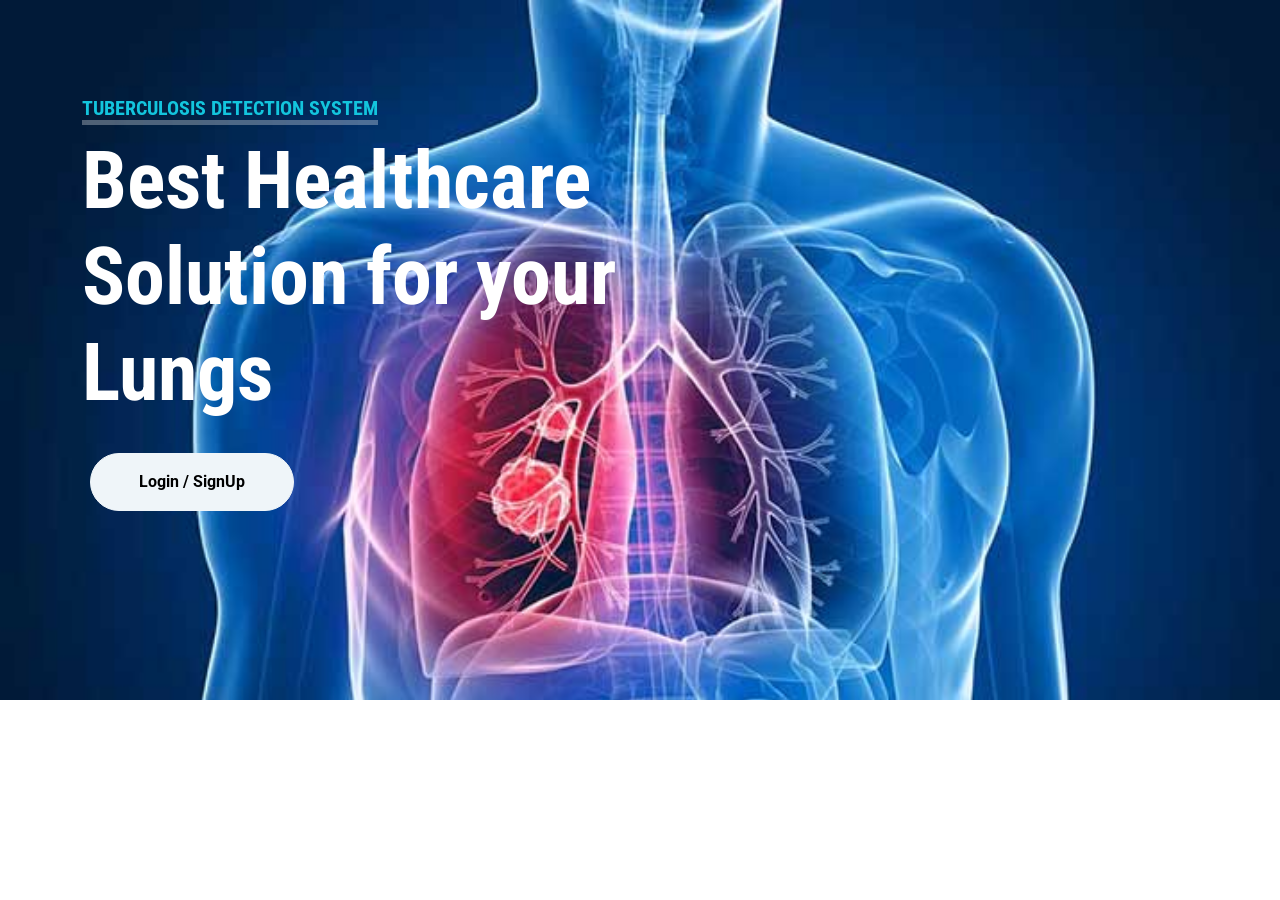
==== index.html @ a0d8afb2 "tuberculosis detection system initial commit" ====
<!DOCTYPE html>
<html lang="en">

<head>
    <meta charset="utf-8">
    <title>Tuberculosis Detection System</title>
    <meta content="width=device-width, initial-scale=1.0" name="viewport">
    <meta content="Free HTML Templates" name="keywords">
    <meta content="Free HTML Templates" name="description">

    <!-- Favicon -->
    <link href="img/favicon.ico" rel="icon">

    <!-- Google Web Fonts -->
    <link rel="preconnect" href="https://fonts.gstatic.com">
    <link href="https://fonts.googleapis.com/css2?family=Roboto+Condensed:wght@400;700&family=Roboto:wght@400;700&display=swap" rel="stylesheet">  

    <!-- Icon Font Stylesheet -->
    <link href="https://cdnjs.cloudflare.com/ajax/libs/font-awesome/5.15.0/css/all.min.css" rel="stylesheet">
    <link href="https://cdn.jsdelivr.net/npm/bootstrap-icons@1.4.1/font/bootstrap-icons.css" rel="stylesheet">

    <!-- Libraries Stylesheet -->
    <link href="lib/owlcarousel/assets/owl.carousel.min.css" rel="stylesheet">
    <link href="lib/tempusdominus/css/tempusdominus-bootstrap-4.min.css" rel="stylesheet" />

    <!-- Customized Bootstrap Stylesheet -->
    <link href="css/bootstrap.min.css" rel="stylesheet">

    <!-- Template Stylesheet -->
    <link href="css/style.css" rel="stylesheet">
</head>

<body>

    <!-- Navbar Start -->
    <div class="container-fluid sticky-top bg-white shadow-sm">
        <div class="container">
            <nav class="navbar navbar-expand-lg bg-white navbar-light py-3 py-lg-0">
                <a href="index.html" class="navbar-brand">
                    <h1 class="m-0 text-uppercase text-primary"><i class="fa fa-clinic-medical me-2"></i>TB Detection System</h1>
                </a>
                <button class="navbar-toggler" type="button" data-bs-toggle="collapse" data-bs-target="#navbarCollapse">
                    <span class="navbar-toggler-icon"></span>
                </button>
                <div class="collapse navbar-collapse" id="navbarCollapse">
                    <div class="navbar-nav ms-auto py-0">
                        <a href="#home" class="nav-item nav-link">Home</a>
                        <a href="#about" class="nav-item nav-link">About</a>
                        <a href="#services" class="nav-item nav-link">Service</a>
                        <div class="preNavLogin nav-item nav-link" id="preNavLogin">
                            <h5><a href="login.html">Login / Sign Up</a></h5>
                        </div>
        
                        <div class="addProfile nav-item" id="addProfile">
        
                        </div>
                    </div>
                </div>
            </nav>
        </div>
    </div>
    <!-- Navbar End -->


    <!-- Hero Start -->
    <div class="container-fluid bg-primary py-5 mb-5 hero-header" id="home">
        <div class="container py-5">
            <div class="row justify-content-start">
                <div class="col-lg-8 text-center text-lg-start">
                    <h5 class="d-inline-block text-primary text-uppercase border-bottom border-5" style="border-color: rgba(256, 256, 256, .3) !important;">Tuberculosis Detection System</h5>
                    <h1 class="display-1 text-white mb-md-4">Best Healthcare Solution for your Lungs</h1>
                    <div class="pt-2">
                        <a href="scan.html" class="btn btn-light rounded-pill py-md-3 px-md-5 mx-2" id="scanPatients">Scan New Patients</a>
                        <a href="results.html" class="btn btn-outline-light rounded-pill py-md-3 px-md-5 mx-2">View Results</a>
                    </div>
                </div>
            </div>
        </div>
    </div>
    <!-- Hero End -->


    <!-- About Start -->
    <div class="container-fluid py-5" id="about">
        <div class="container">
            <div class="row gx-5">
                <div class="col-lg-5 mb-5 mb-lg-0" style="min-height: 500px;">
                    <div class="position-relative h-100">
                        <img class="position-absolute w-100 h-100 rounded" src="img/main3.jpg" style="object-fit: cover;">
                    </div>
                </div>
                <div class="col-lg-7">
                    <div class="mb-4">
                        <h5 class="d-inline-block text-primary text-uppercase border-bottom border-5">About Us</h5>
                        <h1 class="display-4">Best Healthcare Solution for your Lungs</h1>
                    </div>
                    <p>This is a Lung Detection System where Doctors will be able to Scan Patients Lungs and Detect if they have Tuberculosis or some other related Lund diseases. 
                        This is a Lung Detection System where Doctors will be able to Scan Patients Lungs and Detect if they have Tuberculosis or some other related Lund diseases.
                        This is a Lung Detection System where Doctors will be able to Scan Patients Lungs and Detect if they have Tuberculosis or some other related Lund diseases </p>
                    <div class="row g-3 pt-3">
                        <div class="col-sm-3 col-6">
                            <div class="bg-light text-center rounded-circle py-4">
                                <i class="fa fa-3x fa-user-md text-primary mb-3"></i>
                                <h6 class="mb-0">We work with Qualified<small class="d-block text-primary">Doctors</small></h6>
                            </div>
                        </div>
                        <div class="col-sm-3 col-6">
                            <div class="bg-light text-center rounded-circle py-4">
                                <i class="fa fa-3x fa-procedures text-primary mb-3"></i>
                                <h6 class="mb-0">We can handle Emergency<small class="d-block text-primary">Services</small></h6>
                            </div>
                        </div>
                        <div class="col-sm-3 col-6">
                            <div class="bg-light text-center rounded-circle py-4">
                                <i class="fa fa-3x fa-microscope text-primary mb-3"></i>
                                <h6 class="mb-0">We only provide Accurate<small class="d-block text-primary">results</small></h6>
                            </div>
                        </div>
                        <div class="col-sm-3 col-6">
                            <div class="bg-light text-center rounded-circle py-4">
                                <i class="fa fa-3x fa-ambulance text-primary mb-3"></i>
                                <h6 class="mb-0">Our patients are offered Free<small class="d-block text-primary">Ambulance</small></h6>
                            </div>
                        </div>
                    </div>
                </div>
            </div>
        </div>
    </div>
    <!-- About End -->
    

    <!-- Services Start -->
    <div class="container-fluid py-5" id="services">
        <div class="container">
            <div class="text-center mx-auto mb-5" style="max-width: 500px;">
                <h5 class="d-inline-block text-primary text-uppercase border-bottom border-5">Services</h5>
                <h1 class="display-4">Our Services</h1>
            </div>
            <div class="row g-5">
                <div class="col-lg-4 col-md-6">
                    <div class="service-item bg-light rounded d-flex flex-column align-items-center justify-content-center text-center">
                        <div class="service-icon mb-4">
                            <i class="fa fa-2x fa-user-md text-white"></i>
                        </div>
                        <h4 class="mb-3">CRT Scan</h4>
                        <p class="m-0">Kasd dolor no lorem nonumy sit labore tempor at justo rebum rebum stet, justo elitr dolor amet sit</p>
                        <a class="btn btn-lg btn-primary rounded-pill" href="">
                            <i class="bi bi-arrow-right"></i>
                        </a>
                    </div>
                </div>
                <div class="col-lg-4 col-md-6">
                    <div class="service-item bg-light rounded d-flex flex-column align-items-center justify-content-center text-center">
                        <div class="service-icon mb-4">
                            <i class="fa fa-2x fa-procedures text-white"></i>
                        </div>
                        <h4 class="mb-3">Lung Surgery</h4>
                        <p class="m-0">Kasd dolor no lorem nonumy sit labore tempor at justo rebum rebum stet, justo elitr dolor amet sit</p>
                        <a class="btn btn-lg btn-primary rounded-pill" href="">
                            <i class="bi bi-arrow-right"></i>
                        </a>
                    </div>
                </div>
                <div class="col-lg-4 col-md-6">
                    <div class="service-item bg-light rounded d-flex flex-column align-items-center justify-content-center text-center">
                        <div class="service-icon mb-4">
                            <i class="fa fa-2x fa-stethoscope text-white"></i>
                        </div>
                        <h4 class="mb-3">Lung Checkup</h4>
                        <p class="m-0">Kasd dolor no lorem nonumy sit labore tempor at justo rebum rebum stet, justo elitr dolor amet sit</p>
                        <a class="btn btn-lg btn-primary rounded-pill" href="">
                            <i class="bi bi-arrow-right"></i>
                        </a>
                    </div>
                </div>
                <div class="col-lg-4 col-md-6">
                    <div class="service-item bg-light rounded d-flex flex-column align-items-center justify-content-center text-center">
                        <div class="service-icon mb-4">
                            <i class="fa fa-2x fa-ambulance text-white"></i>
                        </div>
                        <h4 class="mb-3">Ambulance Service</h4>
                        <p class="m-0">Kasd dolor no lorem nonumy sit labore tempor at justo rebum rebum stet, justo elitr dolor amet sit</p>
                        <a class="btn btn-lg btn-primary rounded-pill" href="">
                            <i class="bi bi-arrow-right"></i>
                        </a>
                    </div>
                </div>
                <div class="col-lg-4 col-md-6">
                    <div class="service-item bg-light rounded d-flex flex-column align-items-center justify-content-center text-center">
                        <div class="service-icon mb-4">
                            <i class="fa fa-2x fa-pills text-white"></i>
                        </div>
                        <h4 class="mb-3">Lung related Medicine</h4>
                        <p class="m-0">Kasd dolor no lorem nonumy sit labore tempor at justo rebum rebum stet, justo elitr dolor amet sit</p>
                        <a class="btn btn-lg btn-primary rounded-pill" href="">
                            <i class="bi bi-arrow-right"></i>
                        </a>
                    </div>
                </div>
                <div class="col-lg-4 col-md-6">
                    <div class="service-item bg-light rounded d-flex flex-column align-items-center justify-content-center text-center">
                        <div class="service-icon mb-4">
                            <i class="fa fa-2x fa-microscope text-white"></i>
                        </div>
                        <h4 class="mb-3">Lung Transplant</h4>
                        <p class="m-0">Kasd dolor no lorem nonumy sit labore tempor at justo rebum rebum stet, justo elitr dolor amet sit</p>
                        <a class="btn btn-lg btn-primary rounded-pill" href="">
                            <i class="bi bi-arrow-right"></i>
                        </a>
                    </div>
                </div>
            </div>
        </div>
    </div>
    <!-- Services End -->



    

    <!-- Footer Start -->
    <div class="container-fluid bg-dark text-light mt-5 py-5">
        <div class="container py-5">
            <div class="row g-5">
                <div class="col-lg-3 col-md-6">
                    <h4 class="d-inline-block text-primary text-uppercase border-bottom border-5 border-secondary mb-4">Get In Touch</h4>
                    <p class="mb-4">No dolore ipsum accusam no lorem. Invidunt sed clita kasd clita et et dolor sed dolor</p>
                    <p class="mb-2"><i class="fa fa-map-marker-alt text-primary me-3"></i>123 Street, Kigali, Rwanda</p>
                    <p class="mb-2"><i class="fa fa-envelope text-primary me-3"></i>lungdetection@gmail.com</p>
                    <p class="mb-0"><i class="fa fa-phone-alt text-primary me-3"></i>+250 788 619 790</p>
                </div>
                <div class="col-lg-3 col-md-6">
                    <h4 class="d-inline-block text-primary text-uppercase border-bottom border-5 border-secondary mb-4">Quick Links</h4>
                    <div class="d-flex flex-column justify-content-start">
                        <a class="text-light mb-2" href="#home"><i class="fa fa-angle-right me-2"></i>Home</a>
                        <a class="text-light mb-2" href="#about"><i class="fa fa-angle-right me-2"></i>About Us</a>
                        <a class="text-light mb-2" href="#services"><i class="fa fa-angle-right me-2"></i>Our Services</a>
                    </div>
                </div>
                <div class="col-lg-3 col-md-6">
                    <h4 class="d-inline-block text-primary text-uppercase border-bottom border-5 border-secondary mb-4">Popular Links</h4>
                    <div class="d-flex flex-column justify-content-start">
                        <a class="text-light mb-2" href="#home"><i class="fa fa-angle-right me-2"></i>Home</a>
                        <a class="text-light mb-2" href="#about"><i class="fa fa-angle-right me-2"></i>About Us</a>
                        <a class="text-light mb-2" href="#services"><i class="fa fa-angle-right me-2"></i>Our Services</a>
                    </div>
                </div>
                <div class="col-lg-3 col-md-6">
                    <h4 class="d-inline-block text-primary text-uppercase border-bottom border-5 border-secondary mb-4">Newsletter</h4>
                    <form action="">
                        <div class="input-group">
                            <input type="text" class="form-control p-3 border-0" placeholder="Your Email Address">
                            <button class="btn btn-primary">Sign Up</button>
                        </div>
                    </form>
                    <h6 class="text-primary text-uppercase mt-4 mb-3">Follow Us</h6>
                    <div class="d-flex">
                        <a class="btn btn-lg btn-primary btn-lg-square rounded-circle me-2" href="#"><i class="fab fa-twitter"></i></a>
                        <a class="btn btn-lg btn-primary btn-lg-square rounded-circle me-2" href="#"><i class="fab fa-facebook-f"></i></a>
                        <a class="btn btn-lg btn-primary btn-lg-square rounded-circle me-2" href="#"><i class="fab fa-linkedin-in"></i></a>
                        <a class="btn btn-lg btn-primary btn-lg-square rounded-circle" href="#"><i class="fab fa-instagram"></i></a>
                    </div>
                </div>
            </div>
        </div>
    </div>

    <!-- Footer End -->


    <!-- Back to Top -->
    <a href="#" class="btn btn-lg btn-primary btn-lg-square back-to-top"><i class="bi bi-arrow-up"></i></a>


    <!-- JavaScript Libraries -->
    <script src="https://code.jquery.com/jquery-3.4.1.min.js"></script>
    <script src="https://cdn.jsdelivr.net/npm/bootstrap@5.0.0/dist/js/bootstrap.bundle.min.js"></script>
    <script src="lib/easing/easing.min.js"></script>
    <script src="lib/waypoints/waypoints.min.js"></script>
    <script src="lib/owlcarousel/owl.carousel.min.js"></script>
    <script src="lib/tempusdominus/js/moment.min.js"></script>
    <script src="lib/tempusdominus/js/moment-timezone.min.js"></script>
    <script src="lib/tempusdominus/js/tempusdominus-bootstrap-4.min.js"></script>

    <!-- Template Javascript -->
    <script src="js/main.js"></script>
    <script src="js/loggedInUser.js"></script>
    <script src="js/logout.js"></script>
</body>

</html>
---- css/style.css ----
/********** Template CSS **********/
:root {
    --primary: #13C5DD;
    --secondary: #354F8E;
    --light: #EFF5F9;
    --dark: #1D2A4D;
}

.btn {
    font-weight: 700;
    transition: .5s;
}

.btn:hover {
    -webkit-box-shadow: 0 8px 6px -6px #555555;
    -moz-box-shadow: 0 8px 6px -6px #555555;
    box-shadow: 0 8px 6px -6px #555555;
}

.btn-primary {
    color: #FFFFFF;
}

.btn-square {
    width: 36px;
    height: 36px;
}

.btn-sm-square {
    width: 28px;
    height: 28px;
}

.btn-lg-square {
    width: 46px;
    height: 46px;
}

.btn-square,
.btn-sm-square,
.btn-lg-square {
    padding-left: 0;
    padding-right: 0;
    text-align: center;
}

.back-to-top {
    position: fixed;
    display: none;
    right: 30px;
    bottom: 0;
    border-radius: 50% 50% 0 0;
    z-index: 99;
}

.navbar-light .navbar-nav .nav-link {
    font-family: 'Jost', sans-serif;
    position: relative;
    margin-left: 30px;
    padding: 30px 0;
    font-size: 18px;
    font-weight: 700;
    color: var(--dark);
    outline: none;
    transition: .5s;
}

#addProfile{
    padding: 20px 0 10px; 
}

/* div.preNavLogin h5 a{
   
    font-size: 1vw;
    color: black;
    text-decoration: none;
    background-color: var(--myColor);
    padding: 5px 20px 5px 20px;  
    border: 2px solid white;
    border-radius: 20px;
    transition: all 1s;
}

div.preNavLogin h5 a:hover{
    text-decoration: none;
    color: var(--myColor);
    background-color: white;
    cursor: pointer;
    padding: 5px 20px 5px 20px;  
    border: 2px solid white;
    border-radius: 20px;
} */

div.preNavLogout h5 a{  
    font-size: 1vw;
    color: #13C5DD;
    text-decoration: none;
    background-color: black;
    padding: 5px 1.5vw 5px 1.5vw; 
    border: 2px solid black;
    border-radius: 20px;
}

div.preNavLogout h5 a:hover{
    text-decoration: none;
    color: var(--myColor);
    background-color: white;
    cursor: pointer;
    padding: 5px 20px 5px 20px;  
    border: 2px solid white;
    border-radius: 20px;
}

.navbar-light .navbar-nav .nav-link:hover,
.navbar-light .navbar-nav .nav-link.active {
    color: var(--primary);
}

@media (min-width: 992px) {
    .navbar-light .navbar-nav .nav-link::before {
        position: absolute;
        content: "";
        width: 0;
        height: 5px;
        bottom: 0;
        left: 50%;
        background: var(--primary);
        transition: .5s;
    }

    .navbar-light .navbar-nav .nav-link:hover::before,
    .navbar-light .navbar-nav .nav-link.active::before {
        width: 100%;
        left: 0;
    }
}

@media (max-width: 991.98px) {
    .navbar-light .navbar-nav .nav-link  {
        margin-left: 0;
        padding: 10px 0;
    }
}

.hero-header {
    background: url(../img/main4.jpg) top right no-repeat;
    background-size: cover;
}

body.mainPage{
    overflow: -moz-scrollbars-horizontal;
    overflow-y: hidden;
    overflow-x: auto;
}

.hero-header-mainPage{
    background: url(../img/main4.jpg) top right no-repeat;
    background-size: cover;
    height: 700px;
    overflow-y: hidden;
}

.service-item {
    position: relative;
    height: 350px;
    padding: 0 30px;
    transition: .5s;
}

.service-item .service-icon {
    width: 150px;
    height: 100px;
    display: flex;
    align-items: center;
    justify-content: center;
    background: var(--primary);
    border-radius: 50%;
    transform: rotate(-14deg);
}

.service-item .service-icon i {
    transform: rotate(15deg);
}

.service-item a.btn {
    position: absolute;
    width: 60px;
    bottom: -48px;
    left: 50%;
    margin-left: -30px;
    opacity: 0;
}

.service-item:hover a.btn {
    bottom: -24px;
    opacity: 1;
}

.price-carousel::after {
    position: absolute;
    content: "";
    width: 100%;
    height: 50%;
    bottom: 0;
    left: 0;
    background: var(--primary);
    border-radius: 8px 8px 50% 50%;
    z-index: -1;
}

.price-carousel .owl-nav {
    margin-top: 35px;
    width: 100%;
    text-align: center;
    display: flex;
    justify-content: center;
}

.price-carousel .owl-nav .owl-prev,
.price-carousel .owl-nav .owl-next{
    position: relative;
    margin: 0 5px;
    width: 45px;
    height: 45px;
    display: flex;
    align-items: center;
    justify-content: center;
    color: var(--primary);
    background: #FFFFFF;
    font-size: 22px;
    border-radius: 45px;
    transition: .5s;
}

.price-carousel .owl-nav .owl-prev:hover,
.price-carousel .owl-nav .owl-next:hover {
    color: var(--dark);
}

@media (min-width: 576px) {
    .team-item .row {
        height: 350px;
    }
}

.team-carousel .owl-nav {
    position: absolute;
    padding: 0 45px;
    width: 100%;
    height: 45px;
    top: calc(50% - 22.5px);
    left: 0;
    display: flex;
    justify-content: space-between;
}

.team-carousel .owl-nav .owl-prev,
.team-carousel .owl-nav .owl-next {
    position: relative;
    width: 45px;
    height: 45px;
    display: flex;
    align-items: center;
    justify-content: center;
    color: #FFFFFF;
    background: var(--primary);
    border-radius: 45px;
    font-size: 22px;
    transition: .5s;
}

.team-carousel .owl-nav .owl-prev:hover,
.team-carousel .owl-nav .owl-next:hover {
    background: var(--dark);
}

.testimonial-carousel .owl-dots {
    margin-top: 15px;
    display: flex;
    align-items: center;
    justify-content: center;
}

.testimonial-carousel .owl-dot {
    position: relative;
    display: inline-block;
    margin: 0 5px;
    width: 20px;
    height: 20px;
    background: var(--light);
    border: 2px solid var(--primary);
    border-radius: 20px;
    transition: .5s;
}

.testimonial-carousel .owl-dot.active {
    width: 40px;
    height: 40px;
    background: var(--primary);
}

.testimonial-carousel .owl-item img {
    width: 150px;
    height: 150px;
}

/* Scan file uploader */

@import url('https://fonts.googleapis.com/css2?family=Montserrat&display=swap');
		
		.form-container {
			width: 100vw;
			height: 100vh;
			display: flex;
			justify-content: center;
			align-items: center;
		}
		.upload-files-container {
			padding: 0vw 6vw;
			border-radius: 40px;
			display: flex;
			align-items: center;
			justify-content: center;
			flex-direction: column;
			/* box-shadow: rgba(0, 0, 0, 0.24) 0px 10px 20px, rgba(0, 0, 0, 0.28) 0px 6px 6px; */
		}
		.drag-file-area {
			border: 2px dashed #13C5DD;;
			border-radius: 40px;
			margin: 10px 0 15px;
			padding: 30px 50px;
			width: 360px;
			text-align: center;
		}
		.drag-file-area .upload-icon {
			font-size: 50px;
		}
		.drag-file-area h3 {
			font-size: 26px;
			margin: 15px 0;
		}
		.drag-file-area label {
			font-size: 19px;
			margin: 0 0 0px -21px;
		}
		.drag-file-area label .browse-files-text {
			color: #13C5DD;;
			font-weight: bolder;
			cursor: pointer;
		}
		.browse-files span {
			position: relative;
			top: -25px;
		}
		.default-file-input {
			opacity: 0;
		}
		.cannot-upload-message {
			background-color: #ffc6c4;
			font-size: 17px;
			display: flex;
			align-items: center;
			margin: 5px 0;
			padding: 5px 10px 5px 30px;
			border-radius: 5px;
			color: #BB0000;
			display: none;
		}
		@keyframes fadeIn {
		0% {opacity: 0;}
		100% {opacity: 1;}
		}
		.cannot-upload-message span, .upload-button-icon {
			padding-right: 10px;
		}
		.cannot-upload-message span:last-child {
			padding-left: 20px;
			cursor: pointer;
		}
		.file-block {
			color: #f7fff7;
			background-color: #13C5DD;;
			transition: all 1s;
			width: 430px;
			position: relative;
			display: none;
			flex-direction: row;
			justify-content: space-between;
			align-items: center;
			margin: 10px 0 15px;
			padding: 10px 20px;
			border-radius: 25px;
			cursor: pointer;
		}
		.file-info {
			display: flex;
			align-items: center;
			font-size: 15px;
		}
		.file-icon {
			margin-right: 10px;
		}
		.file-name, .file-size {
			padding: 0 3px;
		}
		.remove-file-icon {
			cursor: pointer;
		}
		.progress-bar {
			display: flex;
			position: absolute;
			bottom: 0;
			left: 4.5%;
			width: 0;
			height: 5px;
			border-radius: 25px;
			background-color: #4BB543;
		}

        button.scanImage{
            display: flex;
            align-self: flex-end;
            font-family: 'Montserrat';
			background-color: #0d6efd;;
			color: #f7fff7;
			display: flex;
			align-items: center;
			font-size: 16px;
			border: none;
			border-radius: 2px;
			margin-right: 200px;
            margin-top: 50px;
			padding: 7.5px 32px;
			cursor: pointer;
        }

        button.viewResults{
            display: flex;
            align-self: center;
            font-family: 'Montserrat';
			background-color: #0d6efd;;
			color: #f7fff7;
			display: flex;
			align-items: center;
			font-size: 16px;
			border: none;
			border-radius: 2px;
            margin-top: 50px;
			padding: 7.5px 32px;
			cursor: pointer;
        }
		.upload-button {
			font-family: 'Montserrat';
			background-color: #13C5DD;;
			color: #f7fff7;
			display: flex;
			align-items: center;
			font-size: 16px;
			border: none;
			border-radius: 20px;
			margin: 10px;
			padding: 7.5px 32px;
			cursor: pointer;
		}

        div.scanTitle{
            padding-top: 50px;
            margin-bottom: -50px;
        }
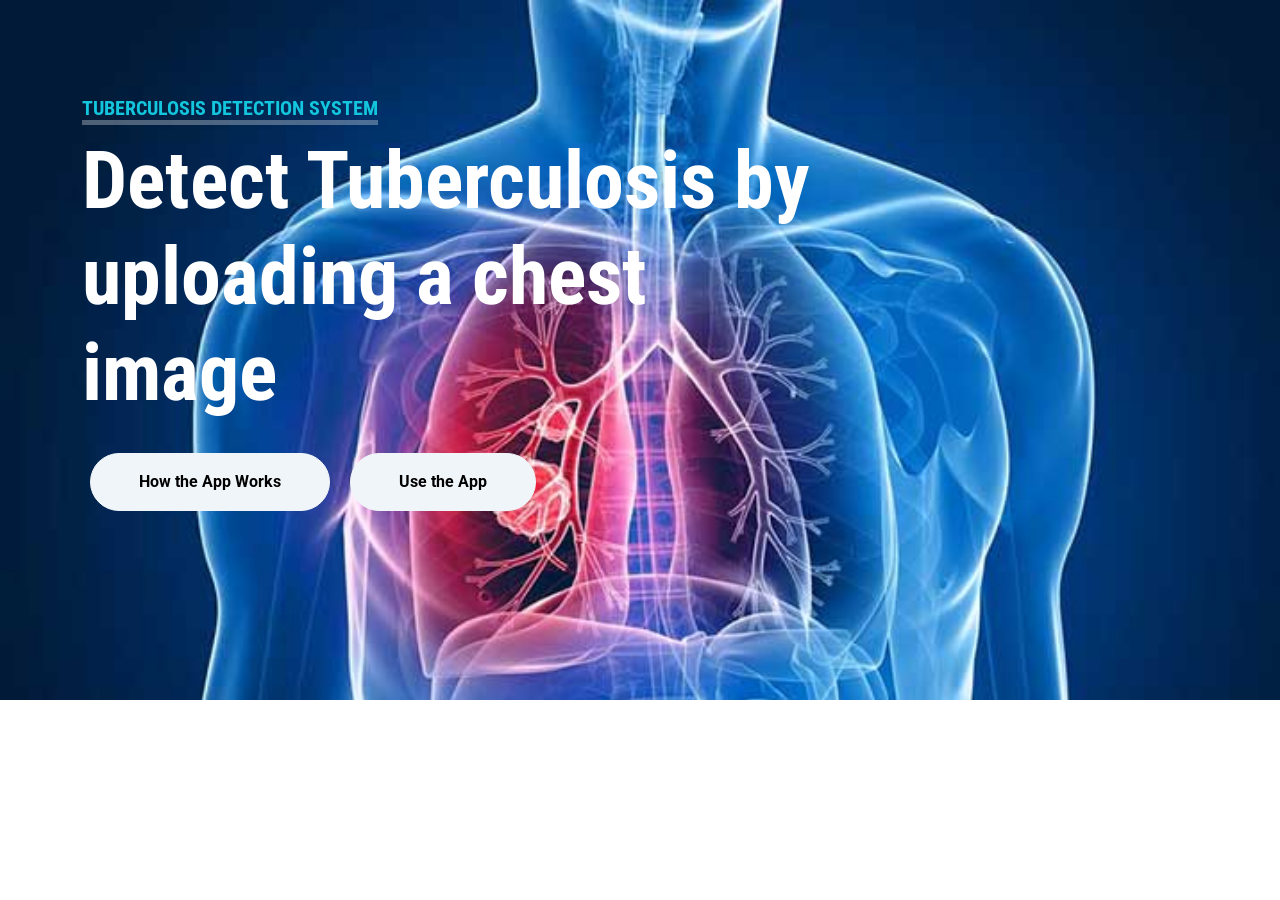
==== commit 60869d46: "tuberculosis detection system final commit" ====
--- a/index.html
+++ b/index.html
@@ -30,48 +30,18 @@
     <link href="css/style.css" rel="stylesheet">
 </head>
 
-<body>
-
-    <!-- Navbar Start -->
-    <div class="container-fluid sticky-top bg-white shadow-sm">
-        <div class="container">
-            <nav class="navbar navbar-expand-lg bg-white navbar-light py-3 py-lg-0">
-                <a href="index.html" class="navbar-brand">
-                    <h1 class="m-0 text-uppercase text-primary"><i class="fa fa-clinic-medical me-2"></i>TB Detection System</h1>
-                </a>
-                <button class="navbar-toggler" type="button" data-bs-toggle="collapse" data-bs-target="#navbarCollapse">
-                    <span class="navbar-toggler-icon"></span>
-                </button>
-                <div class="collapse navbar-collapse" id="navbarCollapse">
-                    <div class="navbar-nav ms-auto py-0">
-                        <a href="#home" class="nav-item nav-link">Home</a>
-                        <a href="#about" class="nav-item nav-link">About</a>
-                        <a href="#services" class="nav-item nav-link">Service</a>
-                        <div class="preNavLogin nav-item nav-link" id="preNavLogin">
-                            <h5><a href="login.html">Login / Sign Up</a></h5>
-                        </div>
-        
-                        <div class="addProfile nav-item" id="addProfile">
-        
-                        </div>
-                    </div>
-                </div>
-            </nav>
-        </div>
-    </div>
-    <!-- Navbar End -->
-
+<body class="mainPage">
 
     <!-- Hero Start -->
-    <div class="container-fluid bg-primary py-5 mb-5 hero-header" id="home">
+    <div class="container-fluid bg-primary py-5 mb-5 hero-header-mainPage">
         <div class="container py-5">
             <div class="row justify-content-start">
                 <div class="col-lg-8 text-center text-lg-start">
                     <h5 class="d-inline-block text-primary text-uppercase border-bottom border-5" style="border-color: rgba(256, 256, 256, .3) !important;">Tuberculosis Detection System</h5>
-                    <h1 class="display-1 text-white mb-md-4">Best Healthcare Solution for your Lungs</h1>
+                    <h1 class="display-1 text-white mb-md-4">Detect Tuberculosis by uploading a chest image</h1>
                     <div class="pt-2">
-                        <a href="scan.html" class="btn btn-light rounded-pill py-md-3 px-md-5 mx-2" id="scanPatients">Scan New Patients</a>
-                        <a href="results.html" class="btn btn-outline-light rounded-pill py-md-3 px-md-5 mx-2">View Results</a>
+                        <a onclick="openPopupResult()" class="btn btn-light rounded-pill py-md-3 px-md-5 mx-2">How the App Works</a>
+                        <a href="http://tb.test.woza.work/" target="_blank" class="btn btn-light rounded-pill py-md-3 px-md-5 mx-2">Use the App</a>
                     </div>
                 </div>
             </div>
@@ -79,198 +49,102 @@
     </div>
     <!-- Hero End -->
 
+    <div class="popupBoxResult" id="popupBoxSingleResult">
+        <div class="wd100" style="margin-top: 20px;">
+            <p><strong style="font-size: 18px;">Attention!</strong></p>
+        </div>
+        <div class="wd100"   style="margin-bottom: 20px;" id="doctorDescriptionDetails">
+            This is a prototype. If you are really suffering from tuberculosis I advice acquiring serious medical assistance.
+        </div>
 
-    <!-- About Start -->
-    <div class="container-fluid py-5" id="about">
-        <div class="container">
-            <div class="row gx-5">
-                <div class="col-lg-5 mb-5 mb-lg-0" style="min-height: 500px;">
-                    <div class="position-relative h-100">
-                        <img class="position-absolute w-100 h-100 rounded" src="img/main3.jpg" style="object-fit: cover;">
+        <div class="wd100">
+            <p><strong style="font-size: 18px;">Description:</strong></p>
+        </div>
+        <div class="wd100"   style="margin-bottom: 20px;" id="doctorDescriptionDetails">
+            This web app uses computer vision to detect tuberculosis (TB) on chest x-rays. Today there's still no quick test for TB like there is for Malaria and HIV. This is a step towards creating a test that can quickly identify whether or not a person is infected.
+        </div>
+
+        <div class="wd100">
+            <p><strong style="font-size: 18px;">Image format:</strong></p>
+        </div>
+        <div class="wd100"   style="margin-bottom: 20px;" id="doctorDescriptionDetails">
+            The app accepts chest x-ray images and images in jpg or png format.
+        </div>
+
+        <div class="wd100">
+            <p><strong style="font-size: 18px;">Limitations:</strong></p>
+        </div>
+        <div class="wd100"   style="margin-bottom: 20px;" id="doctorDescriptionDetails">
+            The Ai brain (model) that powers the app was trained using only 800 x-ray images. This is a very small dataset by deep learning standards. Therefore, even though the scores during testing are reasonably good, I'm not sure how well this model will perform under real-world conditions. 
+            Also, the prediction accuracy could be affected by factors like x-ray machine type, varying image lighting conditions, damaged x-ray images (e.g. pen marks) and other factors.
+        </div>
+
+        <div class="wd100">
+            <p><strong style="font-size: 18px;">Test with Sample Images</strong></p>
+            <p style="font-size: 16px;">These are some images I pulled from the internet, feel free to right click on any image to save it on your device.</p>
+        </div>
+        <div class="wd100 question-checkbox" style="padding: 10px;" id="proposedMedicationsDetails">
+            <section class="gallery-sec sec-pad">
+                <div class="container">
+                <div id="gf-BtnContainer" class="filter">
+                    <button class="gf-btn gf-btn-active" onclick="filterSelection('bollywood')">Normal Lungs</button>
+                    <button class="gf-btn" onclick="filterSelection('hollywood')">Tuberculosis Infected Lungs</button>
+                </div>
+            
+                <!-- Gallery Grid Images -->
+                <div class="gallery sets">
+            
+                    <div class="gf-column bollywood">
+                    <img src="img/Normal/Normal-11.png" />
                     </div>
+            
+                    <div class="gf-column bollywood">
+                    <img src="img/Normal/Normal-12.png" />
+                    </div>
+            
+                    <div class="gf-column bollywood">
+                    <img src="img/Normal/Normal-3.png" />
+                    </div>
+            
+                    <div class="gf-column bollywood">
+                    <img src="img/Normal/Normal-5.png" />
+                    </div>
+            
+                    <div class="gf-column bollywood">
+                    <img src="img/Normal/Normal-7.png" />
+                    </div>
+            
+                    <div class="gf-column hollywood">
+                    <img src="img/Tuberculosis/Tuberculosis-67.png" />
+                    </div>
+            
+                    <div class="gf-column hollywood">
+                    <img src="img/Tuberculosis/Tuberculosis-2.png" />
+                    </div>
+            
+                    <div class="gf-column hollywood">
+                    <img src="img/Tuberculosis/Tuberculosis-3.png" />
+                    </div>
+            
+                    <div class="gf-column hollywood">
+                    <img src="img/Tuberculosis/Tuberculosis-4.png" />
+                    </div>
+            
+                    <div class="gf-column hollywood">
+                    <img src="img/Tuberculosis/Tuberculosis-16.png" />
+                    </div>
+            
                 </div>
-                <div class="col-lg-7">
-                    <div class="mb-4">
-                        <h5 class="d-inline-block text-primary text-uppercase border-bottom border-5">About Us</h5>
-                        <h1 class="display-4">Best Healthcare Solution for your Lungs</h1>
-                    </div>
-                    <p>This is a Lung Detection System where Doctors will be able to Scan Patients Lungs and Detect if they have Tuberculosis or some other related Lund diseases. 
-                        This is a Lung Detection System where Doctors will be able to Scan Patients Lungs and Detect if they have Tuberculosis or some other related Lund diseases.
-                        This is a Lung Detection System where Doctors will be able to Scan Patients Lungs and Detect if they have Tuberculosis or some other related Lund diseases </p>
-                    <div class="row g-3 pt-3">
-                        <div class="col-sm-3 col-6">
-                            <div class="bg-light text-center rounded-circle py-4">
-                                <i class="fa fa-3x fa-user-md text-primary mb-3"></i>
-                                <h6 class="mb-0">We work with Qualified<small class="d-block text-primary">Doctors</small></h6>
-                            </div>
-                        </div>
-                        <div class="col-sm-3 col-6">
-                            <div class="bg-light text-center rounded-circle py-4">
-                                <i class="fa fa-3x fa-procedures text-primary mb-3"></i>
-                                <h6 class="mb-0">We can handle Emergency<small class="d-block text-primary">Services</small></h6>
-                            </div>
-                        </div>
-                        <div class="col-sm-3 col-6">
-                            <div class="bg-light text-center rounded-circle py-4">
-                                <i class="fa fa-3x fa-microscope text-primary mb-3"></i>
-                                <h6 class="mb-0">We only provide Accurate<small class="d-block text-primary">results</small></h6>
-                            </div>
-                        </div>
-                        <div class="col-sm-3 col-6">
-                            <div class="bg-light text-center rounded-circle py-4">
-                                <i class="fa fa-3x fa-ambulance text-primary mb-3"></i>
-                                <h6 class="mb-0">Our patients are offered Free<small class="d-block text-primary">Ambulance</small></h6>
-                            </div>
-                        </div>
-                    </div>
+            
                 </div>
-            </div>
+            </section>             
         </div>
+
+        <div class="resultButtons">
+            <button type="submit" class="closeResult" onclick="closePopupResult()">Close</button>
+        </div>
+        
     </div>
-    <!-- About End -->
-    
-
-    <!-- Services Start -->
-    <div class="container-fluid py-5" id="services">
-        <div class="container">
-            <div class="text-center mx-auto mb-5" style="max-width: 500px;">
-                <h5 class="d-inline-block text-primary text-uppercase border-bottom border-5">Services</h5>
-                <h1 class="display-4">Our Services</h1>
-            </div>
-            <div class="row g-5">
-                <div class="col-lg-4 col-md-6">
-                    <div class="service-item bg-light rounded d-flex flex-column align-items-center justify-content-center text-center">
-                        <div class="service-icon mb-4">
-                            <i class="fa fa-2x fa-user-md text-white"></i>
-                        </div>
-                        <h4 class="mb-3">CRT Scan</h4>
-                        <p class="m-0">Kasd dolor no lorem nonumy sit labore tempor at justo rebum rebum stet, justo elitr dolor amet sit</p>
-                        <a class="btn btn-lg btn-primary rounded-pill" href="">
-                            <i class="bi bi-arrow-right"></i>
-                        </a>
-                    </div>
-                </div>
-                <div class="col-lg-4 col-md-6">
-                    <div class="service-item bg-light rounded d-flex flex-column align-items-center justify-content-center text-center">
-                        <div class="service-icon mb-4">
-                            <i class="fa fa-2x fa-procedures text-white"></i>
-                        </div>
-                        <h4 class="mb-3">Lung Surgery</h4>
-                        <p class="m-0">Kasd dolor no lorem nonumy sit labore tempor at justo rebum rebum stet, justo elitr dolor amet sit</p>
-                        <a class="btn btn-lg btn-primary rounded-pill" href="">
-                            <i class="bi bi-arrow-right"></i>
-                        </a>
-                    </div>
-                </div>
-                <div class="col-lg-4 col-md-6">
-                    <div class="service-item bg-light rounded d-flex flex-column align-items-center justify-content-center text-center">
-                        <div class="service-icon mb-4">
-                            <i class="fa fa-2x fa-stethoscope text-white"></i>
-                        </div>
-                        <h4 class="mb-3">Lung Checkup</h4>
-                        <p class="m-0">Kasd dolor no lorem nonumy sit labore tempor at justo rebum rebum stet, justo elitr dolor amet sit</p>
-                        <a class="btn btn-lg btn-primary rounded-pill" href="">
-                            <i class="bi bi-arrow-right"></i>
-                        </a>
-                    </div>
-                </div>
-                <div class="col-lg-4 col-md-6">
-                    <div class="service-item bg-light rounded d-flex flex-column align-items-center justify-content-center text-center">
-                        <div class="service-icon mb-4">
-                            <i class="fa fa-2x fa-ambulance text-white"></i>
-                        </div>
-                        <h4 class="mb-3">Ambulance Service</h4>
-                        <p class="m-0">Kasd dolor no lorem nonumy sit labore tempor at justo rebum rebum stet, justo elitr dolor amet sit</p>
-                        <a class="btn btn-lg btn-primary rounded-pill" href="">
-                            <i class="bi bi-arrow-right"></i>
-                        </a>
-                    </div>
-                </div>
-                <div class="col-lg-4 col-md-6">
-                    <div class="service-item bg-light rounded d-flex flex-column align-items-center justify-content-center text-center">
-                        <div class="service-icon mb-4">
-                            <i class="fa fa-2x fa-pills text-white"></i>
-                        </div>
-                        <h4 class="mb-3">Lung related Medicine</h4>
-                        <p class="m-0">Kasd dolor no lorem nonumy sit labore tempor at justo rebum rebum stet, justo elitr dolor amet sit</p>
-                        <a class="btn btn-lg btn-primary rounded-pill" href="">
-                            <i class="bi bi-arrow-right"></i>
-                        </a>
-                    </div>
-                </div>
-                <div class="col-lg-4 col-md-6">
-                    <div class="service-item bg-light rounded d-flex flex-column align-items-center justify-content-center text-center">
-                        <div class="service-icon mb-4">
-                            <i class="fa fa-2x fa-microscope text-white"></i>
-                        </div>
-                        <h4 class="mb-3">Lung Transplant</h4>
-                        <p class="m-0">Kasd dolor no lorem nonumy sit labore tempor at justo rebum rebum stet, justo elitr dolor amet sit</p>
-                        <a class="btn btn-lg btn-primary rounded-pill" href="">
-                            <i class="bi bi-arrow-right"></i>
-                        </a>
-                    </div>
-                </div>
-            </div>
-        </div>
-    </div>
-    <!-- Services End -->
-
-
-
-    
-
-    <!-- Footer Start -->
-    <div class="container-fluid bg-dark text-light mt-5 py-5">
-        <div class="container py-5">
-            <div class="row g-5">
-                <div class="col-lg-3 col-md-6">
-                    <h4 class="d-inline-block text-primary text-uppercase border-bottom border-5 border-secondary mb-4">Get In Touch</h4>
-                    <p class="mb-4">No dolore ipsum accusam no lorem. Invidunt sed clita kasd clita et et dolor sed dolor</p>
-                    <p class="mb-2"><i class="fa fa-map-marker-alt text-primary me-3"></i>123 Street, Kigali, Rwanda</p>
-                    <p class="mb-2"><i class="fa fa-envelope text-primary me-3"></i>lungdetection@gmail.com</p>
-                    <p class="mb-0"><i class="fa fa-phone-alt text-primary me-3"></i>+250 788 619 790</p>
-                </div>
-                <div class="col-lg-3 col-md-6">
-                    <h4 class="d-inline-block text-primary text-uppercase border-bottom border-5 border-secondary mb-4">Quick Links</h4>
-                    <div class="d-flex flex-column justify-content-start">
-                        <a class="text-light mb-2" href="#home"><i class="fa fa-angle-right me-2"></i>Home</a>
-                        <a class="text-light mb-2" href="#about"><i class="fa fa-angle-right me-2"></i>About Us</a>
-                        <a class="text-light mb-2" href="#services"><i class="fa fa-angle-right me-2"></i>Our Services</a>
-                    </div>
-                </div>
-                <div class="col-lg-3 col-md-6">
-                    <h4 class="d-inline-block text-primary text-uppercase border-bottom border-5 border-secondary mb-4">Popular Links</h4>
-                    <div class="d-flex flex-column justify-content-start">
-                        <a class="text-light mb-2" href="#home"><i class="fa fa-angle-right me-2"></i>Home</a>
-                        <a class="text-light mb-2" href="#about"><i class="fa fa-angle-right me-2"></i>About Us</a>
-                        <a class="text-light mb-2" href="#services"><i class="fa fa-angle-right me-2"></i>Our Services</a>
-                    </div>
-                </div>
-                <div class="col-lg-3 col-md-6">
-                    <h4 class="d-inline-block text-primary text-uppercase border-bottom border-5 border-secondary mb-4">Newsletter</h4>
-                    <form action="">
-                        <div class="input-group">
-                            <input type="text" class="form-control p-3 border-0" placeholder="Your Email Address">
-                            <button class="btn btn-primary">Sign Up</button>
-                        </div>
-                    </form>
-                    <h6 class="text-primary text-uppercase mt-4 mb-3">Follow Us</h6>
-                    <div class="d-flex">
-                        <a class="btn btn-lg btn-primary btn-lg-square rounded-circle me-2" href="#"><i class="fab fa-twitter"></i></a>
-                        <a class="btn btn-lg btn-primary btn-lg-square rounded-circle me-2" href="#"><i class="fab fa-facebook-f"></i></a>
-                        <a class="btn btn-lg btn-primary btn-lg-square rounded-circle me-2" href="#"><i class="fab fa-linkedin-in"></i></a>
-                        <a class="btn btn-lg btn-primary btn-lg-square rounded-circle" href="#"><i class="fab fa-instagram"></i></a>
-                    </div>
-                </div>
-            </div>
-        </div>
-    </div>
-
-    <!-- Footer End -->
-
-
-    <!-- Back to Top -->
-    <a href="#" class="btn btn-lg btn-primary btn-lg-square back-to-top"><i class="bi bi-arrow-up"></i></a>
 
 
     <!-- JavaScript Libraries -->
@@ -285,8 +159,7 @@
 
     <!-- Template Javascript -->
     <script src="js/main.js"></script>
-    <script src="js/loggedInUser.js"></script>
-    <script src="js/logout.js"></script>
+    <script src="js/aboutTheApp.js"></script>
 </body>
 
 </html>
--- a/css/style.css
+++ b/css/style.css
@@ -51,6 +51,22 @@
     bottom: 0;
     border-radius: 50% 50% 0 0;
     z-index: 99;
+}
+
+#allusers_preloader
+{
+  background: white url(../../../img/preloader2.gif) no-repeat center center;
+  background-size: 100px;
+  height: 100vh;
+  width: 100%;
+  position: fixed;
+  z-index: 9999;
+  display: none;
+}
+
+#allusers_preloader.show
+{
+  display: block;
 }
 
 .navbar-light .navbar-nav .nav-link {
@@ -69,6 +85,33 @@
     padding: 20px 0 10px; 
 }
 
+div.iframeBox{
+    padding: 10px;
+    
+}
+
+div.whiteBackground{
+    background-color: white;
+    width: 100%;
+    height: 85px;
+    position: absolute;
+    top: 195px;
+}
+
+iframe{      
+    display: block; 
+    height: 100vh; 
+    width: 60%;   
+    margin: auto;
+    border: none;
+    background: white;
+    overflow-y: hidden;
+}
+
+.bground-color{
+    background-color: white !important;
+}
+
 /* div.preNavLogin h5 a{
    
     font-size: 1vw;
@@ -96,7 +139,7 @@
     color: #13C5DD;
     text-decoration: none;
     background-color: black;
-    padding: 5px 1.5vw 5px 1.5vw; 
+    padding: 5px 18px 5px 18px !important;
     border: 2px solid black;
     border-radius: 20px;
 }
@@ -466,4 +509,468 @@
         div.scanTitle{
             padding-top: 50px;
             margin-bottom: -50px;
-        }+        }
+
+.scanPatientsTitle{
+    font-size: 40px;
+}
+
+
+.m-t-10 { margin-top: 10px;} .m-t-20 { margin-top: 20px;}
+.m-t-30 { margin-top: 30px;} .m-t-40 { margin-top: 40px;}
+.m-b-10 { margin-bottom: 10px;} .m-b-20 { margin-bottom: 20px;}
+.m-b-30 { margin-bottom: 30px;} .m-b-40 { margin-bottom: 40px;}
+.m-l-10 { margin-left: 10px;} .m-l-20 { margin-left: 20px;}
+.m-l-30 { margin-left: 30px;} .m-l-40 { margin-left: 40px;}
+/* .wd10 { width: 10%; float: left;} .wd20 { width: 20%; float: left;} .wd30 { width: 30%; float: left;}
+.wd40 { width: 40%; float: left;} .wd50 { width: 50%; float: left;} .wd60 { width: 60%; float: left;}
+.wd70 { width: 70%; float: left;} .wd80 { width: 80%; float: left;} .wd90 { width: 90%; float: left;} .wd100 { width: 100%; float: left;} */
+.wd10 { width: 10%;} .wd20 { width: 20%;} .wd30 { width: 30%;}
+.wd40 { width: 40%;} .wd50 { width: 50%;} .wd60 { width: 60%;}
+.wd70 { width: 70%;} .wd80 { width: 80%;} .wd90 { width: 90%;} .wd100 { width: 100%;}
+.wd10, .wd10, .wd20, .wd30, .wd40, .wd50, .wd60, .wd70, .wd80, .wd90, .wd100 { display: inline-block;} 
+.col50 { width: 49%;}
+.col50.colleft { float: left;}
+.col50.colright { float: right;}
+.col50 .wd50 { width: 100%; float: left;}
+.col50 .col50 { width: 48%;}
+.fL { float: left !important;} .fR { float: right !important;}
+.underline { text-decoration: underline;}
+.op9 { opacity: .9;} .op8 { opacity: .8;} .op7 { opacity: .7;} .op6 { opacity: .6;} 
+.op5 { opacity: .5;} .op4 { opacity: .4;} .op3 { opacity: .3;} .op2 { opacity: .2;}
+.op1 { opacity: .1;}
+.nodrop {cursor: no-drop;}
+
+/* color code */
+.white { color: #ffffff;} .bg-white { background-color: #ffffff !important; color: #676767 !important;}
+.blue { color: #1ba1e5;} .bg-blue { background-color: #1ba1e5 !important;}
+.purple { color: #448aff;} .bg-purple { background-color: #448aff !important;}
+.red { color: #ff5252;} .bg-red { background-color: #ff5252 !important;}
+.orange { color: #ff6d00;} .bg-orange { background-color: #ff6d00 !important;}
+.green { color: #43a047;} .bg-green { background-color: #43a047 !important;}
+.violet { color: #9162e4;} .bg-violet { background-color: #9162e4 !important;}
+.pink { color: #ff6090;} .bg-pink { background-color: #ff6090 !important;}
+.alt-blue { color: #7c9cad;} .bg-alt-blue { background-color: #7c9cad !important;}
+.bg-pink:hover, .bg-pink:focus, .bg-pink:active, 
+.bg-purple:hover, .bg-purple:focus, .bg-purple:active,
+.bg-violet:hover, .bg-violet:focus, .bg-violet:active,
+.bg-alt-blue:hover, .bg-alt-blue:focus, .bg-alt-blue:active { color: #ffffff !important;}
+
+/* text color code */
+.gray-pale { color: #526273;}
+.gray-dark { color: #444444;}
+.gray-light { color: #908e8e;}
+.btn { -webkit-transition: box-shadow ease-in-out .1s; -moz-transition: box-shadow ease-in-out .1s; -o-transition: box-shadow ease-in-out .1s; transition: box-shadow ease-in-out .1s; }
+.btn[class*='bg-']:hover { box-shadow: inset 0 0 100px rgba(0, 0, 0, 0.1); }
+.btn.active.focus, .btn.active:focus, .btn.focus, .btn:active.focus, .btn:active:focus, .btn:focus ,button:focus{ outline: none; outline-offset: 0;}
+
+.container {  width: 100%; margin: 0 auto; position: relative; display: block;}
+.containerForm{max-width: 960px; }
+.contact { background: #F9F9F9; padding: 25px; margin: 50px 0; box-shadow: 0 0 20px; ;}
+.contact h3 { display:block; font-size: 16px;}
+.contact p { margin: 5px 0;}
+hr { border-width: 7px; box-shadow: none; border-style: solid; border-color: #f3f3f3; margin: 7px 0; margin-left: 0; display: block;}
+
+fieldset { border: medium none !important; margin: 0 0 10px; min-width: 100%; padding: 0; width: 100%;}
+textarea { font-family: 'Work Sans', sans-serif;}
+
+.contact input[type="text"], .contact input[type="email"], .contact input[type="tel"], .contact input[type="url"], .contact select, .contact textarea { width: 100%; border: 1px solid #CCC; background: #FFF; margin: 0 0 5px; line-height: 24px; padding: 0; text-indent: 8px;}
+.contact select { padding: 3px 7px; text-indent: 0;}
+
+.contact input, .contact select, .contact textarea{
+    padding-top: 5px !important;
+    padding-bottom: 5px  !important;
+    border-radius: 5px;
+}
+
+.medicationField{
+    border: none !important;
+    background-color: #F9F9F9 !important;
+}
+
+.contact ::placeholder{
+    font-size: 15px;
+}
+
+.contact label{
+    font-size: 15px;
+}
+
+.contact input[type="text"]:hover, .contact input[type="email"]:hover, .contact input[type="tel"]:hover, .contact input[type="url"]:hover, .contact textarea:hover { -webkit-transition: border-color 0.3s ease-in-out; -moz-transition: border-color 0.3s ease-in-out; transition: border-color 0.3s ease-in-out; border-color: #373737;}
+.contact textarea { height: 150px; min-width: 100%; max-width: 100%;}
+.contact button[type="submit"] { cursor: pointer; width: 100%; border: none; background: #13C5DD; color: #FFF; margin: 0 0 5px; padding: 10px; font-size: 15px;}
+.contact button[type="submit"]:hover { background: #09C; -webkit-transition: background 0.3s ease-in-out; -moz-transition: background 0.3s ease-in-out; transition: background-color 0.3s ease-in-out;}
+
+.contact button[type="submit"]:active { box-shadow:inset 0 1px 3px rgba(0, 0, 0, 0.5); }
+
+.contact input:focus, .contact textarea:focus { outline:0; border:1px solid #999;}
+::-webkit-input-placeholder { color:#888;}
+:-moz-placeholder { color:#888;}
+::-moz-placeholder { color:#888;}
+:-ms-input-placeholder { color:#888;}
+
+.question-checkbox { border: 5px solid #d7d7d7; margin-bottom: 10px; margin-left: -5px;}
+.question-checkbox .col50 { padding: 1% 2%; width: 46%;}
+.question-checkbox .col50 p { margin: 8px 0 0; font-weight: 600;}
+.question-checkbox .col50 label { margin: 0 10px 0 0; font-size: 13px;}
+.question-checkbox .col50 input[type="checkbox"] { position: relative;; top: 2px;}
+
+.table-wrapper { position: relative; overflow: hidden; width: 100%; max-width: 1150px;}
+.table-wrapper:after { content: ""; position: absolute; top: 0; left: 100%; width: 50px; height: 100%; border-radius: 10px 0 0 10px / 50% 0 0 50%;}
+.table-wrapper .table-inner { overflow-x: auto; border: 1px solid #ebebeb; padding: 0 7px;}
+.table-wrapper .table-inner::-webkit-scrollbar { -webkit-appearance: none; width: 14px; height: 14px;}
+.table-wrapper .table-inner::-webkit-scrollbar-thumb { border-radius: 5px; border: 2px solid #fff; background-color: #8e9eab;}
+.table-wrapper input[type="text"] { line-height: 24px; margin: 0;}
+
+.pricing-table { margin: 10px 0; text-align: center; font-size: 12px; overflow: hidden; border-radius: 5px;}
+.pricing-table th, .pricing-table td { padding: 4px 2px; min-width: 120px; border: none; text-align: center; font-weight: 500;}
+.pricing-table th { background: #8e9eab; color: #fff; font-size: 14px;}
+.pricing-table td:first-child { padding: 5px; text-align: left;}
+.pricing-table tr:nth-child(even) td { background: white;}
+
+@media (min-width: 860px) { 
+	.table-wrapper { overflow: visible; -webkit-box-shadow: none; box-shadow: none;}
+	.table-wrapper:after { content: none;}
+}
+
+@media (max-width: 640px) { 
+	label { font-size: 12px;}
+	.col50 .col50 { width: 100%;}
+}
+
+
+
+
+
+/* popup box */
+
+.popupBox{
+    width: 400px;
+    background: white;
+    border-radius: 6px;
+    position: fixed;
+    top: 0;
+    left: 50%;
+    transform: translate(-50%, -50%) scale(0.1);
+    text-align: center;
+    padding: 0 30px 30px;
+    color: #333;
+    z-index: 999;
+    visibility: hidden;
+    transition: transform 0.4s, top 0.4s;
+    box-shadow: 0px 0px 20px gray;
+  }
+  
+  .open-popup{
+    visibility: visible;
+    top: 50%;
+    transform: translate(-50%, -50%) scale(1);
+  }
+  
+  
+  
+  .popupBox img{
+    width: 100px;
+    margin-top: -50px;
+  }
+  .popupBox h2{
+    font-size: 38px;
+    font-weight: 500;
+    margin: 10px 0 10px;
+  }
+  .popupBox p{
+    font-size: 17px;
+    font-family: 'Lucida Sans', 'Lucida Sans Regular', 'Lucida Grande', 'Lucida Sans Unicode', Geneva, Verdana, sans-serif;
+  }
+  
+  
+  .popupBox button.cancel{
+    width: 40%;
+    margin-top: 30px;
+    padding: 10px 0;
+    background: rgb(60, 194, 60);
+    color: white;
+    font-weight: bold;
+    border: 0;
+    outline: none;
+    font-size: 16px;
+    border-radius: 4px;
+    cursor: pointer;
+    box-shadow: 0 5px 5px rgba(0, 0, 0, 0.2);
+  }
+
+
+
+.popupBoxResult{
+    width: 100%;
+    height: 100vh;
+    background: white;
+    border-radius: 6px;
+    position: fixed;
+    top: 0;
+    left: 50%;
+    transform: translate(-50%, -50%) scale(0.1);
+    padding: 0 30px 30px;
+    color: #333;
+    z-index: 9999;
+    visibility: hidden;
+    transition: transform 0.4s, top 0.4s;
+    box-shadow: 0px 0px 20px gray;
+    overflow-y: auto;
+  }
+
+  .popupBoxResult label{
+    font-weight: bold;
+  }
+  
+  .open-popupResult{
+    visibility: visible;
+    top: 50%;
+    transform: translate(-50%, -50%) scale(1);
+  }
+  
+  
+  
+  .popupBoxResult img{
+    width: 100px;
+    margin-top: -50px;
+  }
+  .popupBoxResult h2{
+    font-size: 38px;
+    font-weight: 500;
+    margin: 10px 0 10px;
+  }
+  .popupBoxResult p{
+    font-size: 17px;
+    font-family: 'Lucida Sans', 'Lucida Sans Regular', 'Lucida Grande', 'Lucida Sans Unicode', Geneva, Verdana, sans-serif;
+  }
+  
+  
+  .popupBoxResult button.cancel{
+    width: 35%;
+    margin-top: 30px;
+    padding: 10px 0;
+    background: rgb(60, 194, 60);
+    color: white;
+    font-weight: bold;
+    border: 0;
+    outline: none;
+    font-size: 16px;
+    border-radius: 4px;
+    cursor: pointer;
+    box-shadow: 0 5px 5px rgba(0, 0, 0, 0.2);
+  }
+
+  .popupBoxResult .resultButtons{
+    display: flex;
+    justify-content: space-around;
+  }
+
+  .popupBoxResult button.closeResult{
+    margin-top: 30px;
+    padding: 10px 50px;
+    background: red;
+    color: white;
+    font-weight: bold;
+    border: 0;
+    outline: none;
+    font-size: 16px;
+    border-radius: 4px;
+    cursor: pointer;
+    box-shadow: 0 5px 5px rgba(0, 0, 0, 0.2);
+  }
+
+
+  .section-ajeet-title {
+    position: relative;
+    font-size: 30px;
+    font-weight: 600;
+    font-family: "Poppins", sans-serif;
+    margin: 0 0 35px;
+  }
+  
+  .gf-column {
+    float: left;
+    display: none; /* Hide all elements by default */
+  }
+  
+  /* The "show" class is added to the filtered elements */
+  .show {
+    display: block;
+  }
+  
+  .filter {
+    padding: 20px 2px 10px;
+    text-align: center;
+    max-width: 1050px;
+    margin: auto;
+    object-fit: cover;
+  }
+  
+  .gf-btn {
+    padding: 10px 20px;
+    margin: 5px 4px 4px 0;
+    display: inline-block;
+    color: #000;
+    background: #fff;
+    font-size: 18px;
+    font-weight: 500;
+    border: 1px solid #265df2;
+    text-decoration: none;
+    transition: all 0.2s;
+    border-radius: 9px;
+    cursor: pointer;
+  }
+  .gf-btn:hover,
+  .gf-btn-active {
+    background: #265df2;
+    color: #fff;
+    -webkit-transform: translateY(3px);
+    -ms-transform: translateY(3px);
+    transform: translateY(3px);
+  }
+  
+  .gallery {
+    display: flex;
+    justify-content: center;
+    width: fit-content;
+    max-width: 1320px;
+    flex-wrap: wrap;
+    margin: 25px auto;
+    /* gap: 14px; */
+  }
+  .gallery img {
+    width: 200px;
+    height: 260px;
+    object-fit: cover;
+    /* background: center center/cover no-repeat #ddd; */
+    transition: 0.3s ease-in-out;
+    border-radius: 12px;
+    overflow: hidden;
+    margin: 10px 10px;
+  }
+  .gallery img:hover::after {
+    content: "E";
+  }
+  
+  .gallery img:hover,
+  video:hover {
+    transform: scale(1.1);
+  }
+  
+  .butonsSection {
+    display: flex;
+    justify-content: center;
+    align-items: center;
+    padding: 7px 15px;
+    gap: 15px;
+  }
+  .closeBtn {
+    font-size: 22px;
+    letter-spacing: 2px;
+    color: #fff;
+    transition: all 0.4s linear;
+    padding: 8px 50px;
+    border-radius: 25px;
+    background: red;
+    border: 0;
+    outline-offset: -5px;
+    outline: 2px solid #fff;
+  }
+  .closeBtn:hover {
+    cursor: auto;
+    background: white;
+    color: black;
+    padding: 8px 45px;
+    outline-offset: 4px;
+    outline: 2px solid #fff;
+  }
+  
+  .openDiv {
+    width: 100%;
+    height: 100vh;
+    background: #000000e7;
+    position: fixed;
+    top: 0;
+    display: flex;
+    flex-direction: column;
+    align-items: center;
+    justify-content: center;
+    left: 0;
+    z-index: 9999;
+  }
+  .imgPreview {
+    /*    width: 70%;  */
+    object-fit: scale-down;
+    max-height: 80vh;
+    height: auto;
+  }
+  
+  .sets .hide,
+  .sets .pophide {
+    width: 0%;
+    opacity: 0;
+  }
+  
+  .all-btn {
+    text-align: center;
+    background-color: #265df2;
+    border-radius: 30px;
+    margin: -15px auto 0;
+    font-size: 1rem;
+    width: 100%;
+    max-width: 300px;
+    padding: 5px 10px;
+    letter-spacing: 1px;
+    cursor: pointer;
+  }
+  
+  .all-btn:active {
+    transform: translateY(2px);
+  }
+  
+  /* Responsive css Code Start */
+
+  
+  @media (max-width: 767px) {
+
+    .btn-light{
+      padding: 15px 30px !important;
+    }
+  
+    .closeBtn {
+      padding: 8px 25px;
+    }
+  
+    .imgPreview {
+      width: 80%;
+      height: auto;
+    }
+  }
+  
+  @media (max-width: 575px) {
+
+    .btn-light{
+      margin-bottom: 20px;
+    }
+  
+    .gf-btn {
+      font-size: 15px;
+    }
+  
+    .closeBtn {
+      font-size: 18px;
+      padding: 8px 25px;
+      border-radius: 15px;
+    }
+    .closeBtn:hover {
+      padding: 8px 20px;
+    }
+  
+    .imgPreview {
+      width: 90%;
+      /* max-height: 50vh; */
+      height: auto;
+    }
+  }
+  
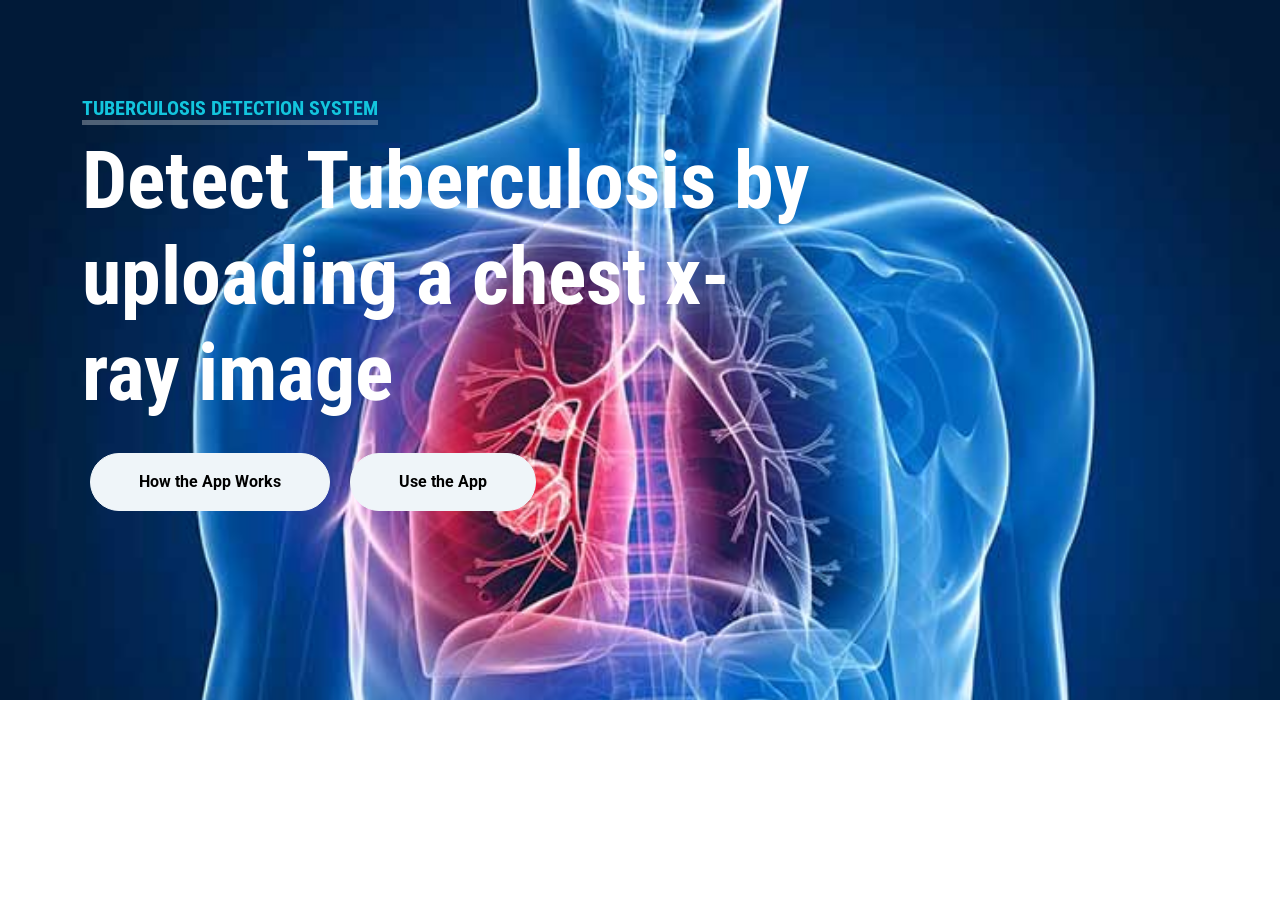
==== commit 90206fbf: "tuberculosis detection system final commit" ====
--- a/index.html
+++ b/index.html
@@ -38,7 +38,7 @@
             <div class="row justify-content-start">
                 <div class="col-lg-8 text-center text-lg-start">
                     <h5 class="d-inline-block text-primary text-uppercase border-bottom border-5" style="border-color: rgba(256, 256, 256, .3) !important;">Tuberculosis Detection System</h5>
-                    <h1 class="display-1 text-white mb-md-4">Detect Tuberculosis by uploading a chest image</h1>
+                    <h1 class="display-1 text-white mb-md-4">Detect Tuberculosis by uploading a chest x-ray image</h1>
                     <div class="pt-2">
                         <a onclick="openPopupResult()" class="btn btn-light rounded-pill py-md-3 px-md-5 mx-2">How the App Works</a>
                         <a href="http://tb.test.woza.work/" target="_blank" class="btn btn-light rounded-pill py-md-3 px-md-5 mx-2">Use the App</a>
